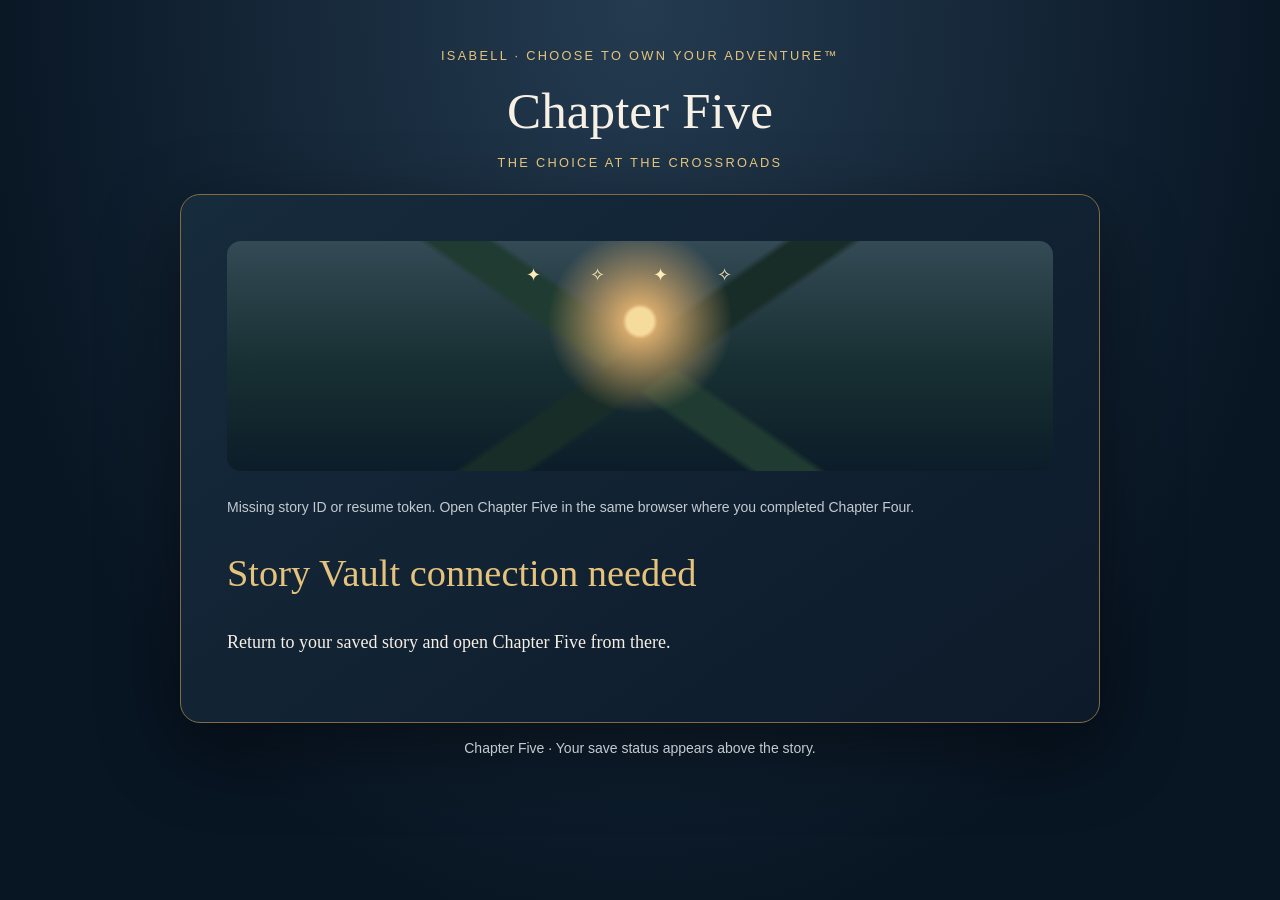
==== chapter-five-choice-at-the-crossroads-live-v1.html @ 13ccac9e "Add files via upload" ====
<!doctype html><html lang="en"><head><meta charset="utf-8"><meta name="viewport" content="width=device-width,initial-scale=1"><title>Chapter Five · The Choice at the Crossroads</title><style>:root{color-scheme:dark;--gold:#e5c37d;--ink:#f7f0e5}*{box-sizing:border-box}body{margin:0;background:radial-gradient(ellipse at 50% 0,#243b50,#081523 75%);color:var(--ink);font:17px/1.7 Georgia,serif;min-height:100vh}.wrap{max-width:790px;margin:auto;padding:28px 18px 70px}header{text-align:center;padding:24px 0}header small,.eyebrow{color:var(--gold);letter-spacing:.18em;text-transform:uppercase;font:12px/1.5 Arial,sans-serif}h1{font-size:clamp(30px,6vw,52px);line-height:1.15;font-weight:normal;margin:12px 0}h2{font-weight:normal;color:var(--gold);font-size:30px;line-height:1.2}main{border:1px solid #856b43;border-radius:20px;padding:clamp(20px,5vw,46px);background:linear-gradient(145deg,#162b3c,#0d1a2a);box-shadow:0 25px 80px #0007}.scene{height:170px;border-radius:14px;margin-bottom:25px;background:radial-gradient(circle at 50% 35%,#f6dc9c 0 3%,#d3a86b 4%,transparent 21%),linear-gradient(145deg,transparent 48%,#192d28 49% 54%,transparent 55%),linear-gradient(215deg,transparent 48%,#203b31 49% 54%,transparent 55%),linear-gradient(#344a55,#172f32 55%,#0c1d29);position:relative;overflow:hidden}.scene:after{content:'✦     ✧        ✦       ✧';position:absolute;top:20px;left:10%;right:10%;text-align:center;color:#ffebba;letter-spacing:22px}.choice,button{display:block;width:100%;text-align:left;border:1px solid #a48a5b;border-radius:12px;background:#20364a;color:var(--ink);padding:15px 18px;margin:12px 0;font:inherit;cursor:pointer}.choice:hover,button:hover{background:#34516a}.choice.selected{border:2px solid var(--gold);background:#3a4651}button.primary{background:var(--gold);color:#172433;text-align:center;font-weight:bold}button.secondary{text-align:center;background:transparent}textarea,input[type=text]{width:100%;border:1px solid #a48a5b;border-radius:9px;background:#0b1a2a;color:white;font:inherit;padding:12px}textarea{min-height:105px}label{display:block;margin-top:18px;color:#f0dcae}.muted{color:#c4cad0;font:14px/1.6 Arial,sans-serif}.quote{border-left:3px solid var(--gold);padding:10px 18px;background:#ffffff0c;font-style:italic}.actions{margin-top:25px}.progress{font:12px Arial,sans-serif;color:var(--gold);text-align:right}.hidden{display:none}.summary{white-space:pre-wrap;border:1px solid #a48a5b;padding:18px;border-radius:12px;background:#ffffff08}a{color:var(--gold)}.keepsake-subtitle{color:var(--gold);font-size:clamp(22px,3vw,30px);line-height:1.25;font-weight:normal;margin:0 0 22px;white-space:normal}@media print{body{background:white;color:black}main{box-shadow:none;background:white;color:black}.actions,.scene{display:none}}
/* Readability repair: never shrink the whole chapter to a miniature card. */
html{-webkit-text-size-adjust:100%;text-size-adjust:100%}
body{font-size:clamp(18px,1.35vw,21px);line-height:1.65}
.wrap{width:min(100% - 32px,920px);max-width:none;margin:0 auto;padding:22px 0 70px}
header{padding:18px 0 22px}
header small,.eyebrow{font-size:clamp(12px,1vw,14px)}
h1{font-size:clamp(36px,4vw,54px)}
h2{font-size:clamp(28px,3vw,39px)}
main{width:100%;padding:clamp(22px,4vw,46px)}
.scene{height:clamp(160px,22vw,230px)}
button,.choice,textarea{font-size:max(18px,1em);min-height:48px}
.summary{font-size:1em;line-height:1.75;overflow-wrap:anywhere}
@media(max-width:600px){.wrap{width:calc(100% - 20px)}main{padding:20px 16px}.scene{height:155px}}
</style></head><body><div class="wrap"><header><small>ISABELL · Choose to Own Your Adventure™</small><h1>Chapter Five</h1><div class="eyebrow">The Choice at the Crossroads</div></header><main><div class="scene" role="img" aria-label="Illustrated glowing forest crossroads"></div><div id="progress" class="progress"></div><div id="saveStatus" role="status" class="muted">Connecting to your Story Vault…</div><div id="screen" aria-live="polite"></div></main><p class="muted" style="text-align:center">Chapter Five · Your save status appears above the story.</p></div><script>(()=>{'use strict';const KEY='ctya_chapter5_'+(localStorage.getItem('ctya_story_id')||'missing'), API='https://remembering-story-api.choosetoownyouradventure.workers.dev', CHAPTER='choice_crossroads', VERSION='chapter5-v1', storyId=localStorage.getItem('ctya_story_id')||'', token=localStorage.getItem('ctya_resume_token')||'';let source={},serverReady=false,expired=false,saveTimer=null,saveChain=Promise.resolve(),lastSaved='';const status=(message)=>{$('saveStatus').textContent=message};const paths={thread:{title:'Follow the Thread',intro:'A fine golden thread glimmers between the trees. It does not pull you. It simply waits to be noticed.',question:'What is asking for your attention now?',options:['A question I want to understand','A gift I want to express','A truth I have been avoiding','I am not sure yet']},new:{title:'Choose a New Path',intro:'A path you have never walked opens beneath the morning light. You do not need to know the whole route to choose one step.',question:'Where might you make a different choice?',options:['Protect time for my own meaningful work','Express a need or boundary','Ask for support','Take one small creative step','I am not sure yet']},rest:{title:'Rest at the Crossroads',intro:'Beside the path is a quiet place to sit. Nothing asks you to prove that you deserve to stop.',question:'What would make rest a choice that belongs to you?',options:['Give myself permission to pause','Notice what I need before deciding','Set aside a nonurgent demand','Choose a gentle moment of care','I am not sure yet']}};let s;try{s=JSON.parse(localStorage.getItem(KEY))}catch{}s=s&&s.version===1?s:{version:1,screen:'opening',name:'',path:null,explored:{},notes:{},choices:{},commitment:'',support:'',measure:'',finished:false};const $=id=>document.getElementById(id),esc=x=>String(x??'').replace(/[&<>"']/g,c=>({'&':'&amp;','<':'&lt;','>':'&gt;','"':'&quot;',"'":'&#39;'}[c]));function save(){localStorage.setItem(KEY,JSON.stringify(s));if(serverReady&&!s.finished&&!expired){status('Saving your adventure…');clearTimeout(saveTimer);saveTimer=setTimeout(()=>persist(false),450)}}
function persist(complete=false,restart=false){clearTimeout(saveTimer);if(!serverReady&&!restart)return Promise.resolve(false);const snapshot=JSON.stringify({resume_token:token,version:VERSION,status:complete?'complete':'in_progress',restart,answers:{client:s},result:buildResult()});saveChain=saveChain.catch(()=>{}).then(async()=>{status('Saving your adventure…');try{const r=await fetch(`${API}/stories/${encodeURIComponent(storyId)}/chapters/${CHAPTER}`,{method:'PUT',headers:{'Content-Type':'application/json'},body:snapshot});const d=await r.json();if(!r.ok||!d.success){if(d.expired)expired=true;throw Error(d.error||'Save failed')}lastSaved=d.saved_at||'';status(complete?'Chapter Five saved to your Story Vault.':'Your choices are saved in your Story Vault.');return true}catch(e){status('Your answers remain in this browser, but the Story Vault save was not confirmed: '+e.message);return false}});return saveChain}
function buildResult(){const c=s.choices||{},n=s.notes||{};return {chosen_path:s.path||null,discovery:c[s.path]||null,discovery_client_words:n[s.path]||null,chosen_action:n.action||null,constraint:n.constraint||null,support:n.support||null,success_indicator:n.measure||null,imagined_future:n.prediction||null,explored_paths:Object.keys(s.explored||{}).filter(k=>s.explored[k]),source_chapter_four:source,practitioner:{client_evidence:{chosen_path:s.path||null,discovery:c[s.path]||null,chosen_action:n.action||null,constraint:n.constraint||null,support:n.support||null,success_indicator:n.measure||null,imagined_future:n.prediction||null},interpretation:'Not generated; practitioner to explore with client.',follow_up_questions:['What happened when you tried your chosen action or pause?','Did your boundaries and constraints receive the respect they needed?']}}}function go(x){s.screen=x;save();render();scrollTo(0,0)}function btn(label,fn,cls='secondary'){let b=document.createElement('button');b.textContent=label;b.className=cls;b.onclick=fn;return b}function add(label,fn,cls){$('screen').append(btn(label,fn,cls))}function heading(title,text){$('screen').innerHTML=`<h2>${title}</h2><p>${text}</p>`}function field(label,key,placeholder='Your own words…'){let l=document.createElement('label');l.textContent=label;let t=document.createElement('textarea');t.placeholder=placeholder;t.value=s.notes[key]||'';t.oninput=()=>{s.notes[key]=t.value;save()};$('screen').append(l,t)}function options(items,key){items.forEach((v,i)=>{let b=btn(v,()=>{s.choices[key]=v;save();render()},'choice'+(s.choices[key]===v?' selected':''));b.setAttribute('aria-pressed',String(s.choices[key]===v));$('screen').append(b)})}function nav(back,next,enabled=true){let d=document.createElement('div');d.className='actions';d.append(btn('← Back',()=>go(back)));let n=btn('Turn the page →',()=>go(next),'primary');n.disabled=!enabled;d.append(n);$('screen').append(d)}function render(){let p=s.path,config=paths[p];$('progress').textContent=s.finished?'Chapter Five · Your closing page':s.screen==='opening'?'Chapter Five · Opening':s.screen==='crossroads'?'Chapter Five · The crossroads':s.screen==='path'?'Chapter Five · Exploring':s.screen==='choice'?'Chapter Five · Choosing':'Chapter Five · Integration';if(s.screen==='opening'){heading('The road remembers','You have named an old sentence, chosen new words, and noticed how a familiar moment can feel in your body. Now the road opens before you. You do not have to rush, prove anything, or know the ending.');$('screen').innerHTML+='<p class="quote">A choice can be small and still belong to you.</p>';add('Enter the crossroads →',()=>go('crossroads'),'primary')}else if(s.screen==='crossroads'){heading('Three paths. One traveler.','You may walk down each path to see what it reveals, then return here. Exploring is not a commitment. Your words will wait for you.');Object.entries(paths).forEach(([id,c])=>add((s.explored[id]?'✦ ':'◇ ')+c.title,()=>{s.path=id;save();go('path')},'choice'));if(s.path&&s.explored[s.path])add('Continue with '+paths[s.path].title+' →',()=>go('choice'),'primary')}else if(s.screen==='path'){heading(config.title,config.intro);$('screen').innerHTML+=`<p><strong>${config.question}</strong></p>`;options(config.options,p);field('What would you like to add? (optional)',p);add('Save this exploration and return to the crossroads',()=>{s.explored[p]=true;save();go('crossroads')});add('Choose this path →',()=>{if(!s.choices[p])return;s.explored[p]=true;save();go('choice')},'primary')}else if(s.screen==='choice'){heading('The choice belongs to you',`You explored <strong>${esc(config.title)}</strong>. You can still change your mind.`);$('screen').innerHTML+=`<div class="quote">${esc(s.choices[p]||'Your choice is still taking shape.')}</div>`;field('What is one small, realistic action—or intentional pause—you choose?', 'action','I choose to…');field('What real-life limitations, responsibilities, or personal boundaries does your next step need to respect? (optional)','constraint','For example: time, energy, finances, safety, or no particular constraints.');add('Explore another path',()=>go('crossroads'));add('Carry this choice forward →',()=>{if(!(s.notes.action||'').trim()){alert('Name a small action or intentional pause in your own words.');return}go('integration')},'primary')}else if(s.screen==='integration'){heading('Carry only what is yours','A choice is not a promise that everything will go perfectly. Give yourself a manageable way to notice what happens next.');field('What support, boundary, or reminder might help? (optional)','support');field('What would tell you this choice was useful to you? (optional)','measure');field('What do you imagine might happen? (optional)','prediction');add('← Revisit my choice',()=>go('choice'));add('Complete my chapter →',async()=>{if(!s.path||!s.choices[s.path]||!(s.notes.action||'').trim()){status('Choose a path and name your next action or pause first.');return}const ok=await persist(true);if(ok){s.finished=true;s.screen='complete';localStorage.setItem(KEY,JSON.stringify(s));render();scrollTo(0,0)}},'primary')}else{let title=paths[s.path]?.title||'Your path';heading('The Adventure Is Yours','The three paths meet in a golden clearing. You reach into your pocket and find the keepsake you have carried through your story. It has not chosen your road for you. It reminds you that the choice was yours all along.');let text=`You look back toward the path you chose: ${title}. Along the way, you noticed ${s.choices[s.path]||'something still taking shape'}.${s.notes[s.path]?' In your own words: '+s.notes[s.path]:''}\n\nNow you choose your next step or intentional pause: ${s.notes.action?'“'+s.notes.action.replace(/[.!?]+$/,'')+'”':'still taking shape'}. ${s.notes.constraint?'You named a boundary or limitation to honor: “'+s.notes.constraint.replace(/[.!?]+$/,'')+'.”':'You may name the practical boundaries your next step needs as they become clear.'}\n\nYou gather the support you named for the journey: ${s.notes.support?'“'+s.notes.support.replace(/[.!?]+$/,'')+'”':'support you may choose to identify as you continue'}. ${s.notes.measure?'You chose to pay attention to: “'+s.notes.measure.replace(/[.!?]+$/,'')+'.”':''} ${s.notes.prediction?'Looking beyond the clearing, you imagine: “'+s.notes.prediction.replace(/[.!?]+$/,'')+'.” This is a vision, not a promise.':''}\n\nYou close your hand around the keepsake. You have not reached the end of your adventure. You have reached the place where your choices begin to shape the next chapter. And this time, you are holding the pen.`;let pre=document.createElement('div');pre.className='summary';let subtitle=document.createElement('h3');subtitle.className='keepsake-subtitle';subtitle.textContent='The Lightbearer at the Golden Clearing';pre.append(subtitle,document.createTextNode(text));$('screen').append(pre);add('Print / save this chapter',()=>print(),'primary');add('Revisit my crossroads',()=>{status('Your completed chapter is preserved in the Story Vault. You can review it, but new changes cannot overwrite this completed record.');});add('Copy my keepsake',async()=>{try{await navigator.clipboard.writeText('The Lightbearer at the Golden Clearing\n\n'+text);alert('Keepsake copied.')}catch{alert('Select the keepsake text to copy it.')}})}  }async function init(){if(!storyId||!token){status('Missing story ID or resume token. Open Chapter Five in the same browser where you completed Chapter Four.');$('screen').innerHTML='<h2>Story Vault connection needed</h2><p>Return to your saved story and open Chapter Five from there.</p>';return}try{const r=await fetch(`${API}/stories/${encodeURIComponent(storyId)}/chapters/${CHAPTER}?resume_token=${encodeURIComponent(token)}`,{cache:'no-store'});const d=await r.json();if(!r.ok||!d.success)throw Error(d.error||'Could not load Chapter Five');if(d.exists&&d.chapter){if(d.chapter.version!==VERSION)throw Error('Saved chapter version does not match this page.');source=d.chapter.answers?.source||{};s={...s,...(d.chapter.answers?.client||{})};if(d.chapter.status==='complete'){s.finished=true;s.screen='complete'}else if(Date.now()-Date.parse(d.chapter.started_at)>=7*86400000){expired=true;status('Your seven-day window has ended. Your earlier answers are preserved.');$('screen').innerHTML='<h2>Your next adventure awaits</h2><p>Your seven-day window has ended. Start a new attempt to continue; your previous answers will be archived.</p>';add('Start a new seven-day attempt',async()=>{s={version:1,screen:'opening',path:null,explored:{},notes:{},choices:{},finished:false};serverReady=true;expired=false;const ok=await persist(false,true);if(ok){localStorage.setItem(KEY,JSON.stringify(s));render()}else{expired=true}} ,'primary');return}}else{source=d.initialization?.source||{};s={version:1,screen:'opening',path:null,explored:{},notes:{},choices:{},finished:false}}serverReady=true;localStorage.setItem(KEY,JSON.stringify(s));render();if(!d.exists)await persist(false);else status(s.finished?'Chapter Five completed and saved in your Story Vault.':'Your saved Chapter Five answers have been restored.')}catch(e){status('Could not connect to the Story Vault: '+e.message);$('screen').innerHTML='<h2>We could not open Chapter Five.</h2><p>Nothing has been erased. Confirm Chapter Four is complete and that you are using your original story browser.</p>'}}init()})();</script></body></html>
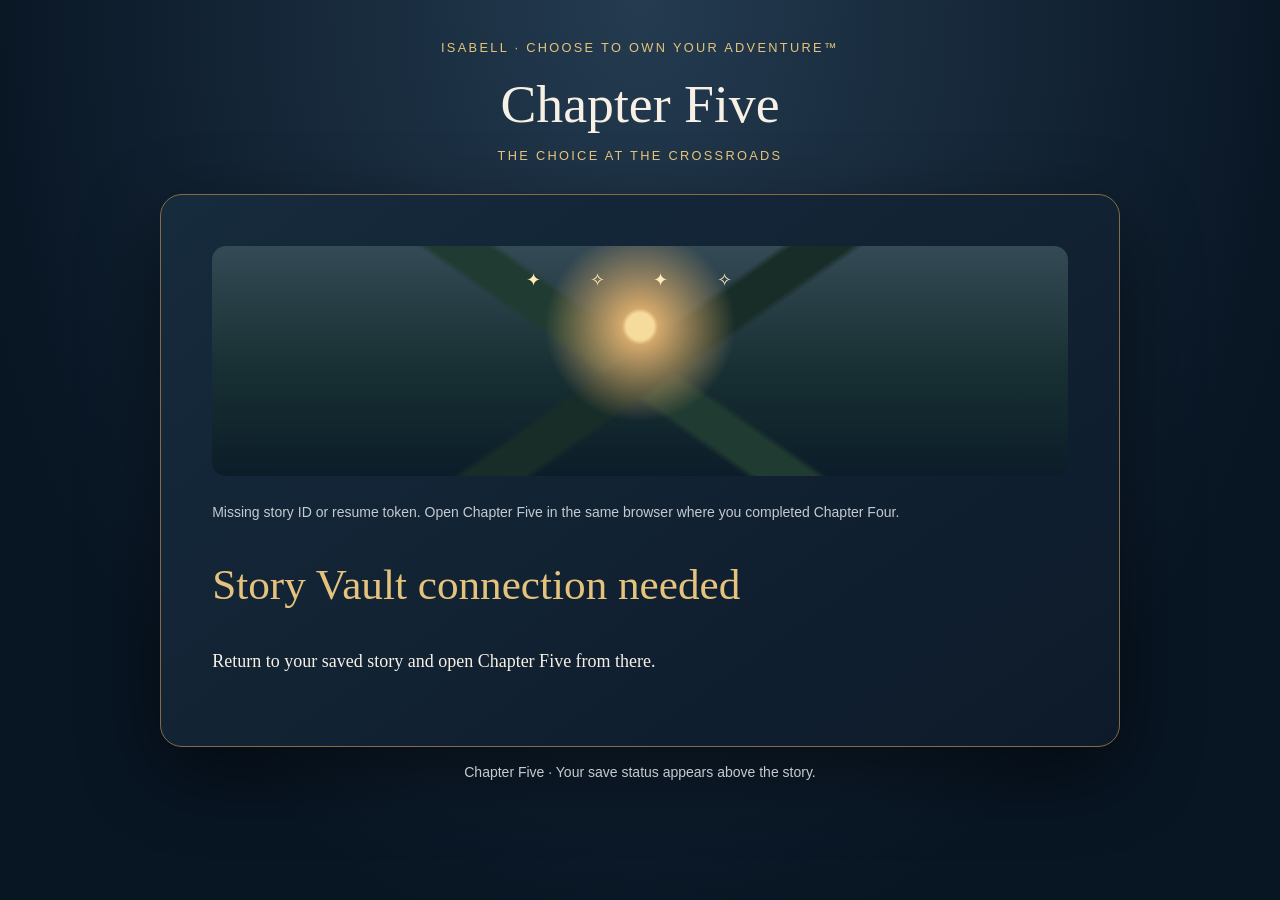
==== commit 02f47a14: "Add files via upload" ====
--- a/chapter-five-choice-at-the-crossroads-live-v1.html
+++ b/chapter-five-choice-at-the-crossroads-live-v1.html
@@ -12,6 +12,12 @@
 button,.choice,textarea{font-size:max(18px,1em);min-height:48px}
 .summary{font-size:1em;line-height:1.75;overflow-wrap:anywhere}
 @media(max-width:600px){.wrap{width:calc(100% - 20px)}main{padding:20px 16px}.scene{height:155px}}
-</style></head><body><div class="wrap"><header><small>ISABELL · Choose to Own Your Adventure™</small><h1>Chapter Five</h1><div class="eyebrow">The Choice at the Crossroads</div></header><main><div class="scene" role="img" aria-label="Illustrated glowing forest crossroads"></div><div id="progress" class="progress"></div><div id="saveStatus" role="status" class="muted">Connecting to your Story Vault…</div><div id="screen" aria-live="polite"></div></main><p class="muted" style="text-align:center">Chapter Five · Your save status appears above the story.</p></div><script>(()=>{'use strict';const KEY='ctya_chapter5_'+(localStorage.getItem('ctya_story_id')||'missing'), API='https://remembering-story-api.choosetoownyouradventure.workers.dev', CHAPTER='choice_crossroads', VERSION='chapter5-v1', storyId=localStorage.getItem('ctya_story_id')||'', token=localStorage.getItem('ctya_resume_token')||'';let source={},serverReady=false,expired=false,saveTimer=null,saveChain=Promise.resolve(),lastSaved='';const status=(message)=>{$('saveStatus').textContent=message};const paths={thread:{title:'Follow the Thread',intro:'A fine golden thread glimmers between the trees. It does not pull you. It simply waits to be noticed.',question:'What is asking for your attention now?',options:['A question I want to understand','A gift I want to express','A truth I have been avoiding','I am not sure yet']},new:{title:'Choose a New Path',intro:'A path you have never walked opens beneath the morning light. You do not need to know the whole route to choose one step.',question:'Where might you make a different choice?',options:['Protect time for my own meaningful work','Express a need or boundary','Ask for support','Take one small creative step','I am not sure yet']},rest:{title:'Rest at the Crossroads',intro:'Beside the path is a quiet place to sit. Nothing asks you to prove that you deserve to stop.',question:'What would make rest a choice that belongs to you?',options:['Give myself permission to pause','Notice what I need before deciding','Set aside a nonurgent demand','Choose a gentle moment of care','I am not sure yet']}};let s;try{s=JSON.parse(localStorage.getItem(KEY))}catch{}s=s&&s.version===1?s:{version:1,screen:'opening',name:'',path:null,explored:{},notes:{},choices:{},commitment:'',support:'',measure:'',finished:false};const $=id=>document.getElementById(id),esc=x=>String(x??'').replace(/[&<>"']/g,c=>({'&':'&amp;','<':'&lt;','>':'&gt;','"':'&quot;',"'":'&#39;'}[c]));function save(){localStorage.setItem(KEY,JSON.stringify(s));if(serverReady&&!s.finished&&!expired){status('Saving your adventure…');clearTimeout(saveTimer);saveTimer=setTimeout(()=>persist(false),450)}}
+</style><link rel="stylesheet" href="remembering-layout.css?v=20261003">
+</head><body><div class="wrap"><header><small>ISABELL · Choose to Own Your Adventure™</small><h1>Chapter Five</h1><div class="eyebrow">The Choice at the Crossroads</div></header><main><div class="scene" role="img" aria-label="Illustrated glowing forest crossroads"></div><div id="progress" class="progress"></div><div id="saveStatus" role="status" class="muted">Connecting to your Story Vault…</div><div id="screen" aria-live="polite"></div></main><p class="muted" style="text-align:center">Chapter Five · Your save status appears above the story.</p></div><script>(()=>{'use strict';const KEY='ctya_chapter5_'+(localStorage.getItem('ctya_story_id')||'missing'), API='https://remembering-story-api.choosetoownyouradventure.workers.dev', CHAPTER='choice_crossroads', VERSION='chapter5-v1', storyId=localStorage.getItem('ctya_story_id')||'', token=localStorage.getItem('ctya_resume_token')||'';let source={},serverReady=false,expired=false,saveTimer=null,saveChain=Promise.resolve(),lastSaved='';const status=(message)=>{$('saveStatus').textContent=message};const paths={thread:{title:'Follow the Thread',intro:'A fine golden thread glimmers between the trees. It does not pull you. It simply waits to be noticed.',question:'What is asking for your attention now?',options:['A question I want to understand','A gift I want to express','A truth I have been avoiding','I am not sure yet']},new:{title:'Choose a New Path',intro:'A path you have never walked opens beneath the morning light. You do not need to know the whole route to choose one step.',question:'Where might you make a different choice?',options:['Protect time for my own meaningful work','Express a need or boundary','Ask for support','Take one small creative step','I am not sure yet']},rest:{title:'Rest at the Crossroads',intro:'Beside the path is a quiet place to sit. Nothing asks you to prove that you deserve to stop.',question:'What would make rest a choice that belongs to you?',options:['Give myself permission to pause','Notice what I need before deciding','Set aside a nonurgent demand','Choose a gentle moment of care','I am not sure yet']}};let s;try{s=JSON.parse(localStorage.getItem(KEY))}catch{}s=s&&s.version===1?s:{version:1,screen:'opening',name:'',path:null,explored:{},notes:{},choices:{},commitment:'',support:'',measure:'',finished:false};const $=id=>document.getElementById(id),esc=x=>String(x??'').replace(/[&<>"']/g,c=>({'&':'&amp;','<':'&lt;','>':'&gt;','"':'&quot;',"'":'&#39;'}[c]));function save(){localStorage.setItem(KEY,JSON.stringify(s));if(serverReady&&!s.finished&&!expired){status('Saving your adventure…');clearTimeout(saveTimer);saveTimer=setTimeout(()=>persist(false),450)}}
 function persist(complete=false,restart=false){clearTimeout(saveTimer);if(!serverReady&&!restart)return Promise.resolve(false);const snapshot=JSON.stringify({resume_token:token,version:VERSION,status:complete?'complete':'in_progress',restart,answers:{client:s},result:buildResult()});saveChain=saveChain.catch(()=>{}).then(async()=>{status('Saving your adventure…');try{const r=await fetch(`${API}/stories/${encodeURIComponent(storyId)}/chapters/${CHAPTER}`,{method:'PUT',headers:{'Content-Type':'application/json'},body:snapshot});const d=await r.json();if(!r.ok||!d.success){if(d.expired)expired=true;throw Error(d.error||'Save failed')}lastSaved=d.saved_at||'';status(complete?'Chapter Five saved to your Story Vault.':'Your choices are saved in your Story Vault.');return true}catch(e){status('Your answers remain in this browser, but the Story Vault save was not confirmed: '+e.message);return false}});return saveChain}
-function buildResult(){const c=s.choices||{},n=s.notes||{};return {chosen_path:s.path||null,discovery:c[s.path]||null,discovery_client_words:n[s.path]||null,chosen_action:n.action||null,constraint:n.constraint||null,support:n.support||null,success_indicator:n.measure||null,imagined_future:n.prediction||null,explored_paths:Object.keys(s.explored||{}).filter(k=>s.explored[k]),source_chapter_four:source,practitioner:{client_evidence:{chosen_path:s.path||null,discovery:c[s.path]||null,chosen_action:n.action||null,constraint:n.constraint||null,support:n.support||null,success_indicator:n.measure||null,imagined_future:n.prediction||null},interpretation:'Not generated; practitioner to explore with client.',follow_up_questions:['What happened when you tried your chosen action or pause?','Did your boundaries and constraints receive the respect they needed?']}}}function go(x){s.screen=x;save();render();scrollTo(0,0)}function btn(label,fn,cls='secondary'){let b=document.createElement('button');b.textContent=label;b.className=cls;b.onclick=fn;return b}function add(label,fn,cls){$('screen').append(btn(label,fn,cls))}function heading(title,text){$('screen').innerHTML=`<h2>${title}</h2><p>${text}</p>`}function field(label,key,placeholder='Your own words…'){let l=document.createElement('label');l.textContent=label;let t=document.createElement('textarea');t.placeholder=placeholder;t.value=s.notes[key]||'';t.oninput=()=>{s.notes[key]=t.value;save()};$('screen').append(l,t)}function options(items,key){items.forEach((v,i)=>{let b=btn(v,()=>{s.choices[key]=v;save();render()},'choice'+(s.choices[key]===v?' selected':''));b.setAttribute('aria-pressed',String(s.choices[key]===v));$('screen').append(b)})}function nav(back,next,enabled=true){let d=document.createElement('div');d.className='actions';d.append(btn('← Back',()=>go(back)));let n=btn('Turn the page →',()=>go(next),'primary');n.disabled=!enabled;d.append(n);$('screen').append(d)}function render(){let p=s.path,config=paths[p];$('progress').textContent=s.finished?'Chapter Five · Your closing page':s.screen==='opening'?'Chapter Five · Opening':s.screen==='crossroads'?'Chapter Five · The crossroads':s.screen==='path'?'Chapter Five · Exploring':s.screen==='choice'?'Chapter Five · Choosing':'Chapter Five · Integration';if(s.screen==='opening'){heading('The road remembers','You have named an old sentence, chosen new words, and noticed how a familiar moment can feel in your body. Now the road opens before you. You do not have to rush, prove anything, or know the ending.');$('screen').innerHTML+='<p class="quote">A choice can be small and still belong to you.</p>';add('Enter the crossroads →',()=>go('crossroads'),'primary')}else if(s.screen==='crossroads'){heading('Three paths. One traveler.','You may walk down each path to see what it reveals, then return here. Exploring is not a commitment. Your words will wait for you.');Object.entries(paths).forEach(([id,c])=>add((s.explored[id]?'✦ ':'◇ ')+c.title,()=>{s.path=id;save();go('path')},'choice'));if(s.path&&s.explored[s.path])add('Continue with '+paths[s.path].title+' →',()=>go('choice'),'primary')}else if(s.screen==='path'){heading(config.title,config.intro);$('screen').innerHTML+=`<p><strong>${config.question}</strong></p>`;options(config.options,p);field('What would you like to add? (optional)',p);add('Save this exploration and return to the crossroads',()=>{s.explored[p]=true;save();go('crossroads')});add('Choose this path →',()=>{if(!s.choices[p])return;s.explored[p]=true;save();go('choice')},'primary')}else if(s.screen==='choice'){heading('The choice belongs to you',`You explored <strong>${esc(config.title)}</strong>. You can still change your mind.`);$('screen').innerHTML+=`<div class="quote">${esc(s.choices[p]||'Your choice is still taking shape.')}</div>`;field('What is one small, realistic action—or intentional pause—you choose?', 'action','I choose to…');field('What real-life limitations, responsibilities, or personal boundaries does your next step need to respect? (optional)','constraint','For example: time, energy, finances, safety, or no particular constraints.');add('Explore another path',()=>go('crossroads'));add('Carry this choice forward →',()=>{if(!(s.notes.action||'').trim()){alert('Name a small action or intentional pause in your own words.');return}go('integration')},'primary')}else if(s.screen==='integration'){heading('Carry only what is yours','A choice is not a promise that everything will go perfectly. Give yourself a manageable way to notice what happens next.');field('What support, boundary, or reminder might help? (optional)','support');field('What would tell you this choice was useful to you? (optional)','measure');field('What do you imagine might happen? (optional)','prediction');add('← Revisit my choice',()=>go('choice'));add('Complete my chapter →',async()=>{if(!s.path||!s.choices[s.path]||!(s.notes.action||'').trim()){status('Choose a path and name your next action or pause first.');return}const ok=await persist(true);if(ok){s.finished=true;s.screen='complete';localStorage.setItem(KEY,JSON.stringify(s));render();scrollTo(0,0)}},'primary')}else{let title=paths[s.path]?.title||'Your path';heading('The Adventure Is Yours','The three paths meet in a golden clearing. You reach into your pocket and find the keepsake you have carried through your story. It has not chosen your road for you. It reminds you that the choice was yours all along.');let text=`You look back toward the path you chose: ${title}. Along the way, you noticed ${s.choices[s.path]||'something still taking shape'}.${s.notes[s.path]?' In your own words: '+s.notes[s.path]:''}\n\nNow you choose your next step or intentional pause: ${s.notes.action?'“'+s.notes.action.replace(/[.!?]+$/,'')+'”':'still taking shape'}. ${s.notes.constraint?'You named a boundary or limitation to honor: “'+s.notes.constraint.replace(/[.!?]+$/,'')+'.”':'You may name the practical boundaries your next step needs as they become clear.'}\n\nYou gather the support you named for the journey: ${s.notes.support?'“'+s.notes.support.replace(/[.!?]+$/,'')+'”':'support you may choose to identify as you continue'}. ${s.notes.measure?'You chose to pay attention to: “'+s.notes.measure.replace(/[.!?]+$/,'')+'.”':''} ${s.notes.prediction?'Looking beyond the clearing, you imagine: “'+s.notes.prediction.replace(/[.!?]+$/,'')+'.” This is a vision, not a promise.':''}\n\nYou close your hand around the keepsake. You have not reached the end of your adventure. You have reached the place where your choices begin to shape the next chapter. And this time, you are holding the pen.`;let pre=document.createElement('div');pre.className='summary';let subtitle=document.createElement('h3');subtitle.className='keepsake-subtitle';subtitle.textContent='The Lightbearer at the Golden Clearing';pre.append(subtitle,document.createTextNode(text));$('screen').append(pre);add('Print / save this chapter',()=>print(),'primary');add('Revisit my crossroads',()=>{status('Your completed chapter is preserved in the Story Vault. You can review it, but new changes cannot overwrite this completed record.');});add('Copy my keepsake',async()=>{try{await navigator.clipboard.writeText('The Lightbearer at the Golden Clearing\n\n'+text);alert('Keepsake copied.')}catch{alert('Select the keepsake text to copy it.')}})}  }async function init(){if(!storyId||!token){status('Missing story ID or resume token. Open Chapter Five in the same browser where you completed Chapter Four.');$('screen').innerHTML='<h2>Story Vault connection needed</h2><p>Return to your saved story and open Chapter Five from there.</p>';return}try{const r=await fetch(`${API}/stories/${encodeURIComponent(storyId)}/chapters/${CHAPTER}?resume_token=${encodeURIComponent(token)}`,{cache:'no-store'});const d=await r.json();if(!r.ok||!d.success)throw Error(d.error||'Could not load Chapter Five');if(d.exists&&d.chapter){if(d.chapter.version!==VERSION)throw Error('Saved chapter version does not match this page.');source=d.chapter.answers?.source||{};s={...s,...(d.chapter.answers?.client||{})};if(d.chapter.status==='complete'){s.finished=true;s.screen='complete'}else if(Date.now()-Date.parse(d.chapter.started_at)>=7*86400000){expired=true;status('Your seven-day window has ended. Your earlier answers are preserved.');$('screen').innerHTML='<h2>Your next adventure awaits</h2><p>Your seven-day window has ended. Start a new attempt to continue; your previous answers will be archived.</p>';add('Start a new seven-day attempt',async()=>{s={version:1,screen:'opening',path:null,explored:{},notes:{},choices:{},finished:false};serverReady=true;expired=false;const ok=await persist(false,true);if(ok){localStorage.setItem(KEY,JSON.stringify(s));render()}else{expired=true}} ,'primary');return}}else{source=d.initialization?.source||{};s={version:1,screen:'opening',path:null,explored:{},notes:{},choices:{},finished:false}}serverReady=true;localStorage.setItem(KEY,JSON.stringify(s));render();if(!d.exists)await persist(false);else status(s.finished?'Chapter Five completed and saved in your Story Vault.':'Your saved Chapter Five answers have been restored.')}catch(e){status('Could not connect to the Story Vault: '+e.message);$('screen').innerHTML='<h2>We could not open Chapter Five.</h2><p>Nothing has been erased. Confirm Chapter Four is complete and that you are using your original story browser.</p>'}}init()})();</script></body></html>
+function buildResult(){const c=s.choices||{},n=s.notes||{};return {chosen_path:s.path||null,discovery:c[s.path]||null,discovery_client_words:n[s.path]||null,chosen_action:n.action||null,constraint:n.constraint||null,support:n.support||null,success_indicator:n.measure||null,imagined_future:n.prediction||null,explored_paths:Object.keys(s.explored||{}).filter(k=>s.explored[k]),source_chapter_four:source,practitioner:{client_evidence:{chosen_path:s.path||null,discovery:c[s.path]||null,chosen_action:n.action||null,constraint:n.constraint||null,support:n.support||null,success_indicator:n.measure||null,imagined_future:n.prediction||null},interpretation:'Not generated; practitioner to explore with client.',follow_up_questions:['What happened when you tried your chosen action or pause?','Did your boundaries and constraints receive the respect they needed?']}}}function go(x){s.screen=x;save();render();scrollTo(0,0)}function btn(label,fn,cls='secondary'){let b=document.createElement('button');b.textContent=label;b.className=cls;b.onclick=fn;return b}function add(label,fn,cls){$('screen').append(btn(label,fn,cls))}function heading(title,text){$('screen').innerHTML=`<h2>${title}</h2><p>${text}</p>`}function field(label,key,placeholder='Your own words…'){let l=document.createElement('label');l.textContent=label;let t=document.createElement('textarea');t.placeholder=placeholder;t.value=s.notes[key]||'';t.oninput=()=>{s.notes[key]=t.value;save()};$('screen').append(l,t)}function options(items,key){items.forEach((v,i)=>{let b=btn(v,()=>{s.choices[key]=v;save();render()},'choice'+(s.choices[key]===v?' selected':''));b.setAttribute('aria-pressed',String(s.choices[key]===v));$('screen').append(b)})}function nav(back,next,enabled=true){let d=document.createElement('div');d.className='actions';d.append(btn('← Back',()=>go(back)));let n=btn('Turn the page →',()=>go(next),'primary');n.disabled=!enabled;d.append(n);$('screen').append(d)}function render(){let p=s.path,config=paths[p];$('progress').textContent=s.finished?'Chapter Five · Your closing page':s.screen==='opening'?'Chapter Five · Opening':s.screen==='crossroads'?'Chapter Five · The crossroads':s.screen==='path'?'Chapter Five · Exploring':s.screen==='choice'?'Chapter Five · Choosing':'Chapter Five · Integration';if(s.screen==='opening'){heading('The road remembers','You have named an old sentence, chosen new words, and noticed how a familiar moment can feel in your body. Now the road opens before you. You do not have to rush, prove anything, or know the ending.');$('screen').innerHTML+='<p class="quote">A choice can be small and still belong to you.</p>';add('Enter the crossroads →',()=>go('crossroads'),'primary')}else if(s.screen==='crossroads'){heading('Three paths. One traveler.','You may walk down each path to see what it reveals, then return here. Exploring is not a commitment. Your words will wait for you.');Object.entries(paths).forEach(([id,c])=>add((s.explored[id]?'✦ ':'◇ ')+c.title,()=>{s.path=id;save();go('path')},'choice'));if(s.path&&s.explored[s.path])add('Continue with '+paths[s.path].title+' →',()=>go('choice'),'primary')}else if(s.screen==='path'){heading(config.title,config.intro);$('screen').innerHTML+=`<p><strong>${config.question}</strong></p>`;options(config.options,p);field('What would you like to add? (optional)',p);add('Save this exploration and return to the crossroads',()=>{s.explored[p]=true;save();go('crossroads')});add('Choose this path →',()=>{if(!s.choices[p])return;s.explored[p]=true;save();go('choice')},'primary')}else if(s.screen==='choice'){heading('The choice belongs to you',`You explored <strong>${esc(config.title)}</strong>. You can still change your mind.`);$('screen').innerHTML+=`<div class="quote">${esc(s.choices[p]||'Your choice is still taking shape.')}</div>`;field('What is one small, realistic action—or intentional pause—you choose?', 'action','I choose to…');field('What real-life limitations, responsibilities, or personal boundaries does your next step need to respect? (optional)','constraint','For example: time, energy, finances, safety, or no particular constraints.');add('Explore another path',()=>go('crossroads'));add('Carry this choice forward →',()=>{if(!(s.notes.action||'').trim()){alert('Name a small action or intentional pause in your own words.');return}go('integration')},'primary')}else if(s.screen==='integration'){heading('Carry only what is yours','A choice is not a promise that everything will go perfectly. Give yourself a manageable way to notice what happens next.');field('What support, boundary, or reminder might help? (optional)','support');field('What would tell you this choice was useful to you? (optional)','measure');field('What do you imagine might happen? (optional)','prediction');add('← Revisit my choice',()=>go('choice'));add('Complete my chapter →',async()=>{if(!s.path||!s.choices[s.path]||!(s.notes.action||'').trim()){status('Choose a path and name your next action or pause first.');return}const ok=await persist(true);if(ok){s.finished=true;s.screen='complete';localStorage.setItem(KEY,JSON.stringify(s));render();scrollTo(0,0)}},'primary')}else{let title=paths[s.path]?.title||'Your path';heading('The Adventure Is Yours','The three paths meet in a golden clearing. You reach into your pocket and find the keepsake you have carried through your story. It has not chosen your road for you. It reminds you that the choice was yours all along.');let text=`You look back toward the path you chose: ${title}. Along the way, you noticed ${s.choices[s.path]||'something still taking shape'}.${s.notes[s.path]?' In your own words: '+s.notes[s.path]:''}\n\nNow you choose your next step or intentional pause: ${s.notes.action?'“'+s.notes.action.replace(/[.!?]+$/,'')+'”':'still taking shape'}. ${s.notes.constraint?'You named a boundary or limitation to honor: “'+s.notes.constraint.replace(/[.!?]+$/,'')+'.”':'You may name the practical boundaries your next step needs as they become clear.'}\n\nYou gather the support you named for the journey: ${s.notes.support?'“'+s.notes.support.replace(/[.!?]+$/,'')+'”':'support you may choose to identify as you continue'}. ${s.notes.measure?'You chose to pay attention to: “'+s.notes.measure.replace(/[.!?]+$/,'')+'.”':''} ${s.notes.prediction?'Looking beyond the clearing, you imagine: “'+s.notes.prediction.replace(/[.!?]+$/,'')+'.” This is a vision, not a promise.':''}\n\nYou close your hand around the keepsake. You have not reached the end of your adventure. You have reached the place where your choices begin to shape the next chapter. And this time, you are holding the pen.`;let pre=document.createElement('div');pre.className='summary';let subtitle=document.createElement('h3');subtitle.className='keepsake-subtitle';subtitle.textContent='The Lightbearer at the Golden Clearing';pre.append(subtitle,document.createTextNode(text));$('screen').append(pre);add('Print / save this chapter',()=>print(),'primary');add('Revisit my crossroads',()=>{status('Your completed chapter is preserved in the Story Vault. You can review it, but new changes cannot overwrite this completed record.');});add('Copy my keepsake',async()=>{try{await navigator.clipboard.writeText('The Lightbearer at the Golden Clearing\n\n'+text);alert('Keepsake copied.')}catch{alert('Select the keepsake text to copy it.')}});add('Continue to My Deep Assessment',openDeepAssessment,'primary')}  }function openDeepAssessment(){
+  if(!storyId||!token){status('Your Story Vault connection is not available for the assessment handoff.');return}
+  sessionStorage.setItem('ctya_assessment_story_id',storyId);
+  sessionStorage.setItem('ctya_assessment_resume_token',token);
+  location.href='remembering-deep-assessment-essence-v1.html';
+}async function init(){if(!storyId||!token){status('Missing story ID or resume token. Open Chapter Five in the same browser where you completed Chapter Four.');$('screen').innerHTML='<h2>Story Vault connection needed</h2><p>Return to your saved story and open Chapter Five from there.</p>';return}try{const r=await fetch(`${API}/stories/${encodeURIComponent(storyId)}/chapters/${CHAPTER}?resume_token=${encodeURIComponent(token)}`,{cache:'no-store'});const d=await r.json();if(!r.ok||!d.success)throw Error(d.error||'Could not load Chapter Five');if(d.exists&&d.chapter){if(d.chapter.version!==VERSION)throw Error('Saved chapter version does not match this page.');source=d.chapter.answers?.source||{};s={...s,...(d.chapter.answers?.client||{})};if(d.chapter.status==='complete'){s.finished=true;s.screen='complete'}else if(Date.now()-Date.parse(d.chapter.started_at)>=7*86400000){expired=true;status('Your seven-day window has ended. Your earlier answers are preserved.');$('screen').innerHTML='<h2>Your next adventure awaits</h2><p>Your seven-day window has ended. Start a new attempt to continue; your previous answers will be archived.</p>';add('Start a new seven-day attempt',async()=>{s={version:1,screen:'opening',path:null,explored:{},notes:{},choices:{},finished:false};serverReady=true;expired=false;const ok=await persist(false,true);if(ok){localStorage.setItem(KEY,JSON.stringify(s));render()}else{expired=true}} ,'primary');return}}else{source=d.initialization?.source||{};s={version:1,screen:'opening',path:null,explored:{},notes:{},choices:{},finished:false}}serverReady=true;localStorage.setItem(KEY,JSON.stringify(s));render();if(!d.exists)await persist(false);else status(s.finished?'Chapter Five completed and saved in your Story Vault.':'Your saved Chapter Five answers have been restored.')}catch(e){status('Could not connect to the Story Vault: '+e.message);$('screen').innerHTML='<h2>We could not open Chapter Five.</h2><p>Nothing has been erased. Confirm Chapter Four is complete and that you are using your original story browser.</p>'}}init()})();</script></body></html>
--- a/remembering-layout.css
+++ b/remembering-layout.css
@@ -0,0 +1,57 @@
+/* Shared reading layout — 2026-10-03. Screen only; original print styles preserved. */
+@media screen {
+  :root { --reading-width:960px; --reading-gutter:clamp(12px,2.4vw,28px); --reading-pad:clamp(22px,4vw,52px); }
+  html { font-size:18px; -webkit-text-size-adjust:100%; text-size-adjust:100%; scroll-padding-top:24px; }
+  *,*::before,*::after { box-sizing:border-box; }
+  body { margin:0; font-size:1rem; line-height:1.65; }
+  .shell,.wrap { width:calc(100% - 2 * var(--reading-gutter)); max-width:var(--reading-width); margin:0 auto; padding:24px 0 64px; }
+  .book,.wrap > main,.wrap > .card { width:100%; min-width:0; border-radius:22px; }
+  .page,#page { padding:var(--reading-pad); min-height:0; }
+  .wrap > main,.wrap > .card { padding:var(--reading-pad); }
+  .loading { padding:var(--reading-pad); }
+  .brand,header { min-width:0; }
+  .shell > .brand,.wrap > header { padding:8px 0 28px; margin:0; }
+  body > .brand { width:calc(100% - 2 * var(--reading-gutter)); max-width:var(--reading-width); margin:0 auto; padding:28px 0; }
+  .top .brand { max-width:var(--reading-width); }
+  h1 { font-size:clamp(2rem,4.2vw,3.25rem); line-height:1.13; font-weight:500; overflow-wrap:break-word; }
+  .brand h1,.result-title h1 { font-size:clamp(1.8rem,3.8vw,2.8rem); line-height:1.16; }
+  h2,.page h2,.loading h2 { font-size:clamp(1.65rem,3.4vw,2.4rem); line-height:1.2; }
+  h3 { line-height:1.3; }
+  .page p,.page li,.page label,.page .choice,.page .quote,.page .summary-card,.lede,.narrative,.intro,.option { font-size:1rem; line-height:1.7; }
+  .lede,.narrative,.revealed-story { max-width:100%; }
+  .question { font-size:clamp(1.2rem,2.4vw,1.5rem); line-height:1.4; }
+  p,li,label,.summary,.summary-card,.quote,.option,.choice { overflow-wrap:break-word; }
+  input,textarea,select,button,.page button,.page input,.page textarea { font-size:1rem; }
+  textarea,input[type=text],input[type=email],select { max-width:100%; min-width:0; }
+  button,.btn,.choice { min-height:48px; white-space:normal; }
+  .actions,.btnrow { flex-wrap:wrap; gap:12px; }
+  .actions > *,.btnrow > * { min-width:0; max-width:100%; }
+  img,svg,video,canvas { max-width:100%; }
+  .summary,.summary-card,.story-id-box { overflow-wrap:anywhere; }
+  :where(button,a,input,textarea,select):focus-visible { outline:3px solid #b58d3f; outline-offset:4px; }
+  @media(max-width:640px) {
+    html { font-size:17px; }
+    .shell,.wrap { padding-top:16px; padding-bottom:40px; }
+    .page,#page,.wrap > main,.wrap > .card,.loading { padding:24px 20px; }
+    .book,.wrap > main,.wrap > .card { border-radius:16px; }
+    .shell > .brand,.wrap > header { padding:6px 0 22px; }
+    .brand { flex-wrap:wrap; }
+    .brand img { width:64px; height:64px; }
+    .brand-program { line-height:1.5; }
+    .duo,.check-grid,.cta-grid,.path-grid,.maprow { grid-template-columns:1fr; }
+    .actions,.btnrow { flex-direction:column; }
+    .actions button,.btnrow button,.actions .btn,.btnrow .btn { width:100%; }
+    .storyboard { grid-template-columns:repeat(2,minmax(0,1fr)); }
+    .story-id-box { flex-direction:column; align-items:flex-start; }
+    .progress-meta { flex-wrap:wrap; gap:8px; }
+    .mystery,.spell,.callout,.quote { padding:18px; }
+    .option,.choice { padding:14px; }
+    .option.selected { padding:13px; }
+    .scene { height:155px; }
+  }
+  @media(prefers-reduced-motion:reduce) {
+    html { scroll-behavior:auto; }
+    .page { animation:none; }
+    .progress,.progressBar { transition:none; }
+  }
+}
